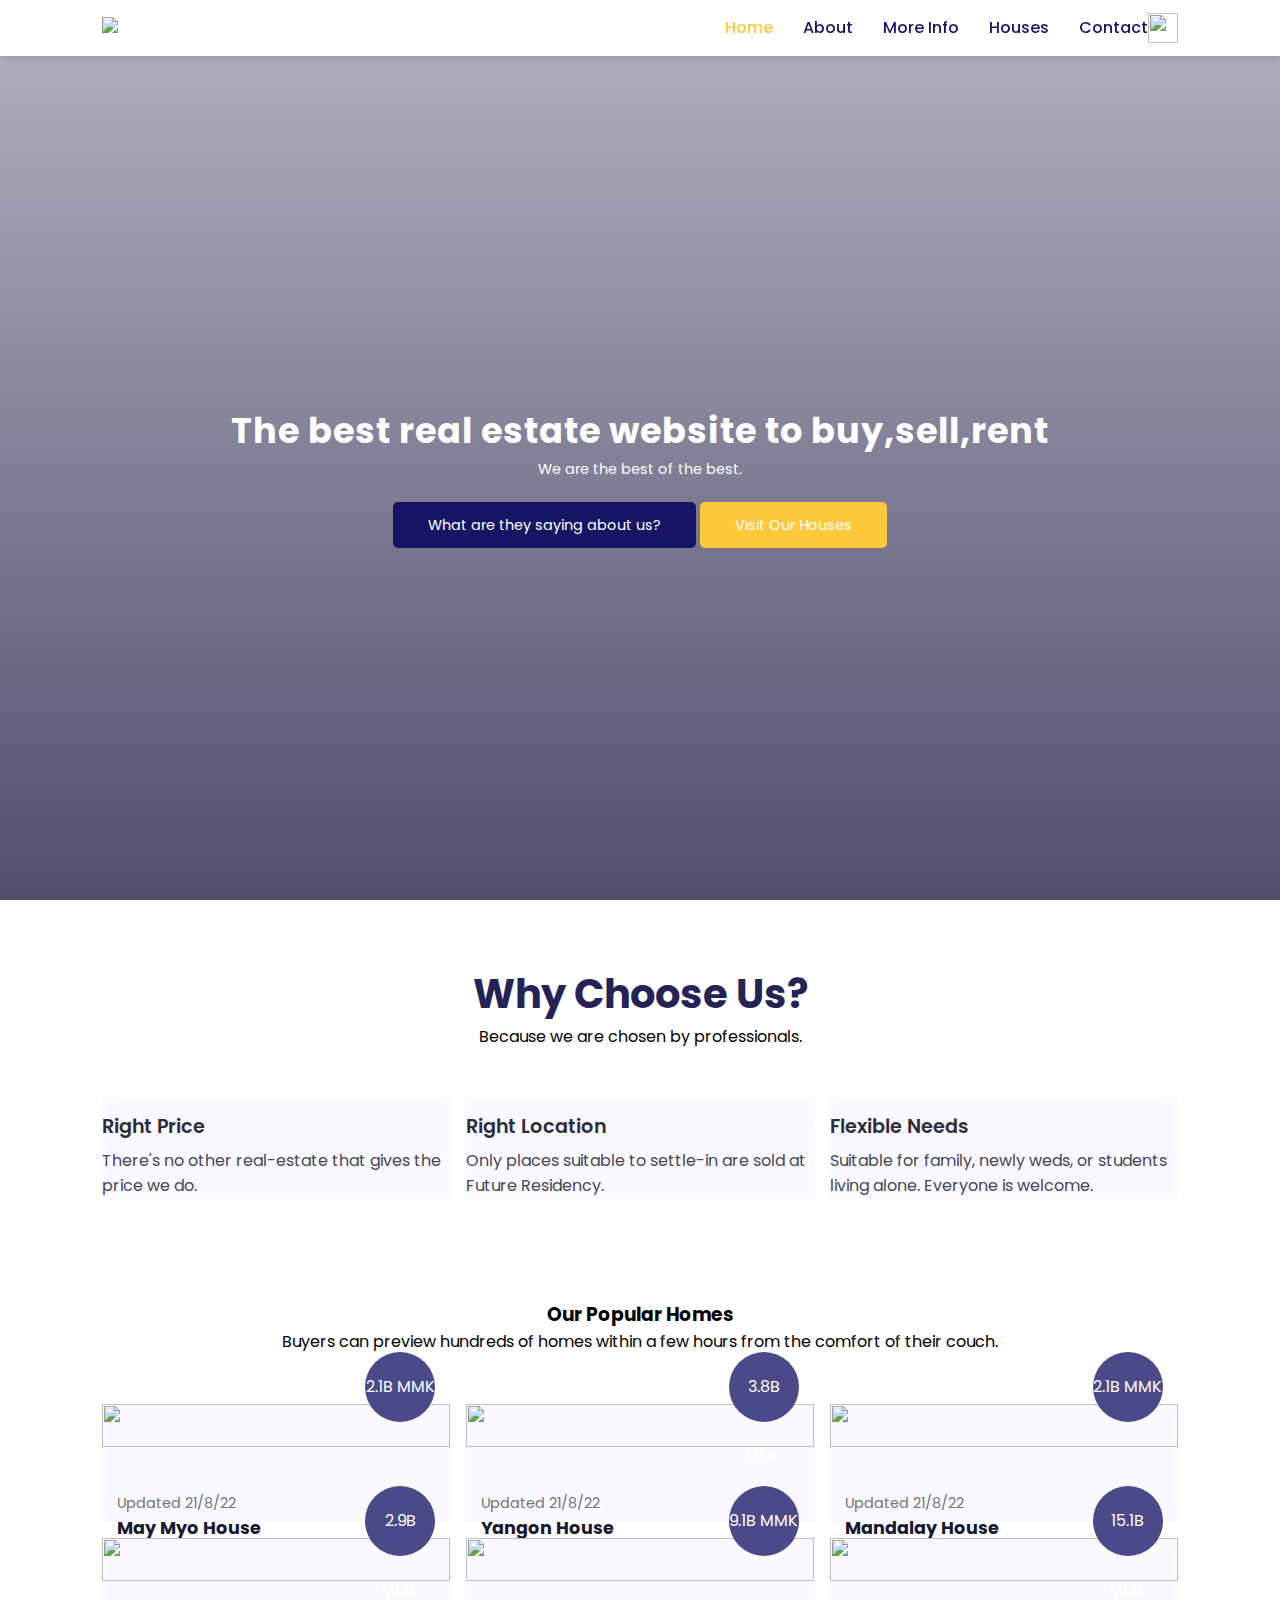
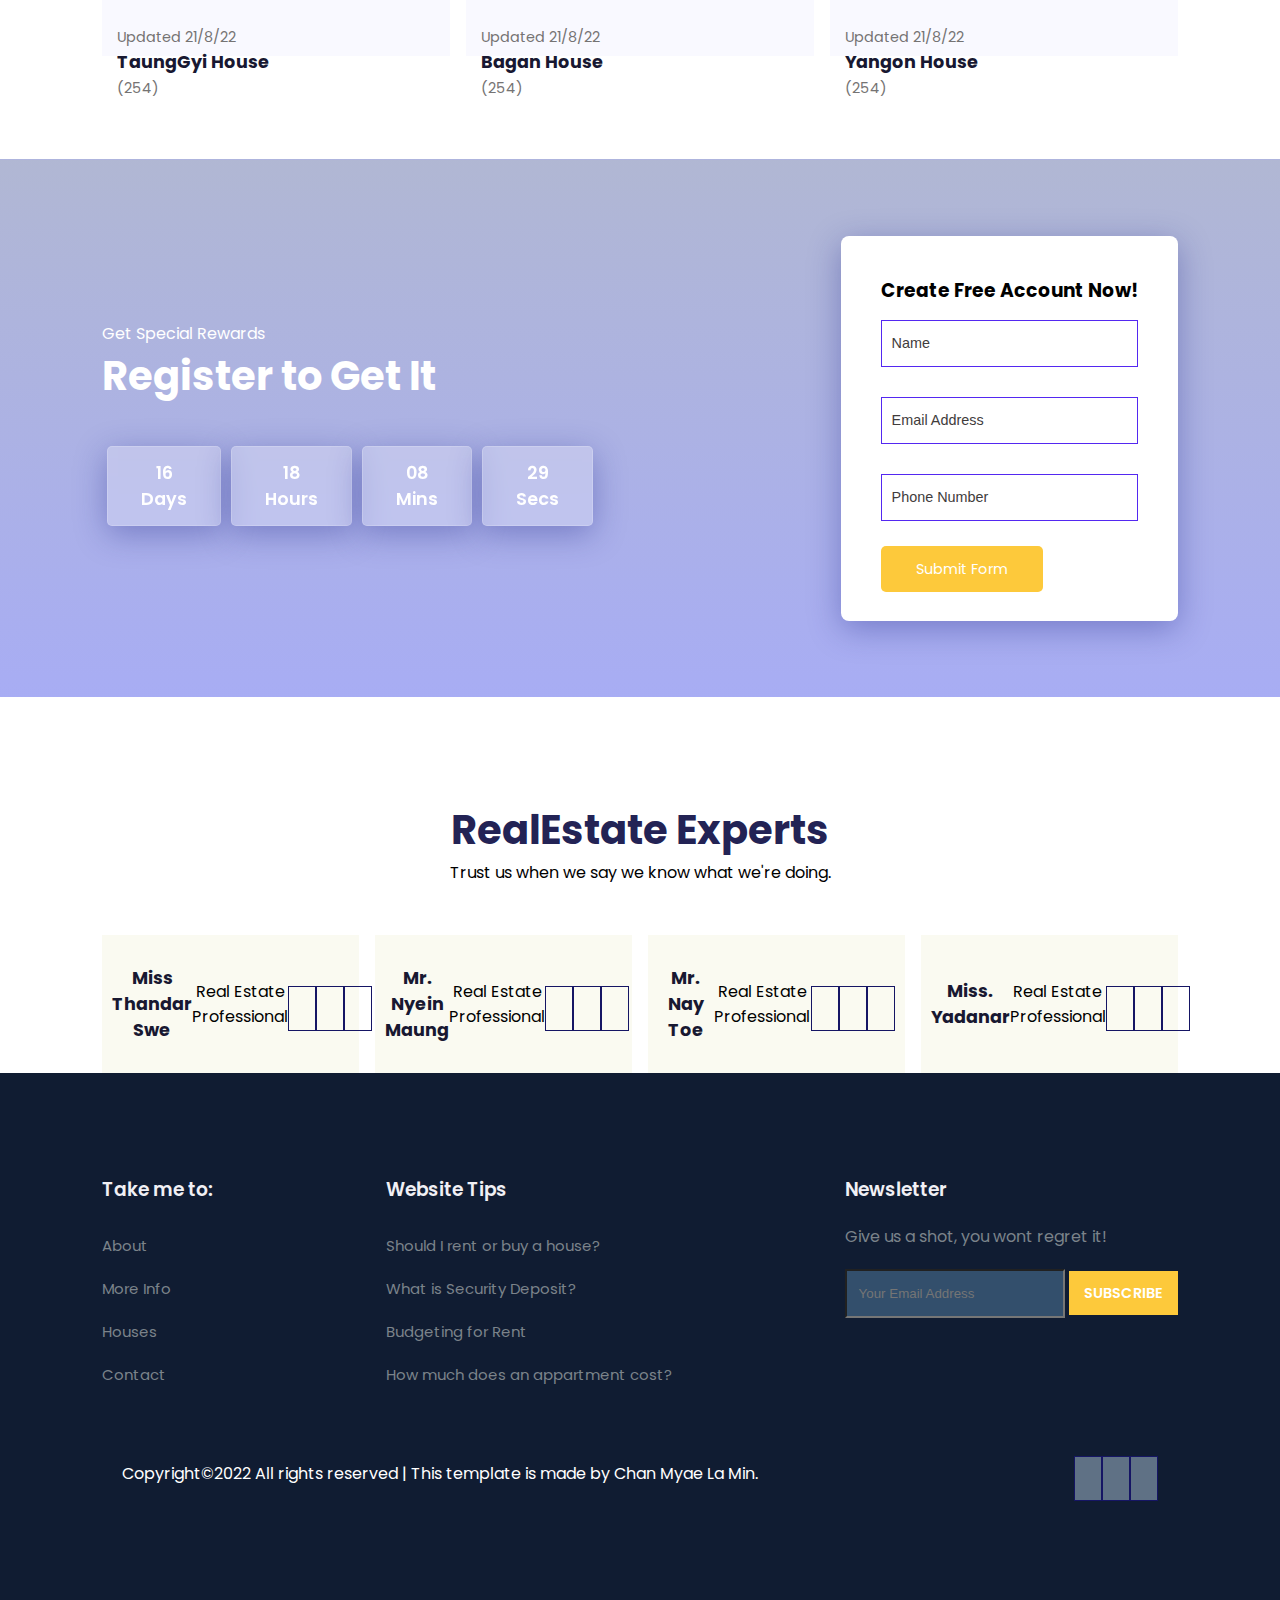
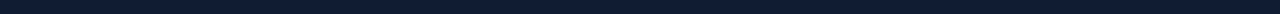
==== index.html @ e254a567 "Add files via upload" ====
<!DOCTYPE html>
<html lang="en" dir="ltr">
  <head>
    <meta charset="utf-8">
    <meta  http-equiv="X-UA-Compatible" content="IE=edge">
    <meta name="viewport" content="width=device-width, initial-scale=1.0">
    <title>Future Residency Limited</title>
    <link rel="stylesheet" href="style.css">
    <script src="https://code.jquery.com/jquery-3.6.1.min.js" integrity="sha256-o88AwQnZB+VDvE9tvIXrMQaPlFFSUTR+nldQm1LuPXQ=" crossorigin="anonymous"></script>
    <script src="https://kit.fontawesome.com/5d71280f73.js" crossorigin="anonymous"></script>
  </head>
  <body>
    <!-- Navigation -->
    <nav>
      <a href="index.html"><img src="logo.png"></a>

      <div class="navigation">
        <ul>
          <i id="menu-close" class="fas fa-times"></i>
          <li><a  class="active"href="#">Home</a></li>
          <li><a href="about.html">About</a></li>
          <li><a href="blog.html">More Info</a></li>
          <li><a href="houses.html">Houses</a></li>
          <li><a href="contact.html">Contact</a></li>
        </ul>
        <img id="menu-btn" src="menu.png" alt="">
      </div>
    </nav>
    <!-- Home -->
    <section id="home">
      <h2>The best real estate website to buy,sell,rent </h2>
      <p>We are the best of the best.</p>
      <div class="btn">
        <a class="blue" href="whattheysay.html">What are they saying about us?</a>
        <a class="yellow" href="#">Visit Our Houses</a>

      </div>
    </section>
    <!-- Features -->
    <section id="features">
      <h1>Why Choose Us?</h1>
      <p>Because we are chosen by professionals.</p>
      <div class="fea-base">
        <div class="fea-box">
          <i class="fa-solid fa-sack-dollar"></i>
          <h3>Right Price</h3>
          <p> There's no other real-estate that gives the price we do. </p>
        </div>
        <div class="fea-box">
          <i class="fa-solid fa-building"></i>
          <h3>Right Location</h3>
          <p> Only places suitable to settle-in are sold at Future Residency. </p>
        </div>
        <div class="fea-box">
          <i class="fa-solid fa-face-smile"></i>
          <h3>Flexible Needs</h3>
          <p> Suitable for family, newly weds, or students living alone. Everyone is welcome. </p>
        </div>
      </div>
    </section>
    <!-- Courses -->
    <section id="course">
      <h3>Our Popular Homes</h3>
      <p> Buyers can preview hundreds of homes within a few hours from the comfort of their couch. </p>
      <div class="course-box">
        <div class="courses">
          <img src="house1.jpeg" class="zoom" alt="">
          <div class="details">
            <span>Updated 21/8/22</span>
            <h6>May Myo House</h6>
            <div class="star">
              <i class="fas fa-star"></i>
              <i class="fas fa-star"></i>
              <i class="fas fa-star"></i>
              <i class="fas fa-star"></i>
              <i class="fas fa-star"></i>
              <span>(254)</span>
            </div>
            <div class="cost">
              2.1B MMK

            </div>

          </div>

        </div>
        <div class="courses">
          <img src="house6.jpeg" class="zoom" alt="">
          <div class="details">
            <span>Updated 21/8/22</span>
            <h6>Yangon House</h6>
            <div class="star">
              <i class="fas fa-star"></i>
              <i class="fas fa-star"></i>
              <i class="fas fa-star"></i>
              <i class="fas fa-star"></i>
              <i class="fas fa-star"></i>
              <span>(254)</span>
            </div>
            <div class="cost">
              3.8B MMK

            </div>

          </div>

        </div>
        <div class="courses">
          <img src="house2.jpeg" class="zoom" alt="">
          <div class="details">
            <span>Updated 21/8/22</span>
            <h6>Mandalay House</h6>
            <div class="star">
              <i class="fas fa-star"></i>
              <i class="fas fa-star"></i>
              <i class="fas fa-star"></i>
              <i class="fas fa-star"></i>
              <i class="fas fa-star"></i>
              <span>(254)</span>
            </div>
            <div class="cost">
              2.1B MMK

            </div>

          </div>

        </div>
        <div class="courses">
          <img src="house3.webp" class="zoom" alt="">
          <div class="details">
            <span>Updated 21/8/22</span>
            <h6>TaungGyi House</h6>
            <div class="star">
              <i class="fas fa-star"></i>
              <i class="fas fa-star"></i>
              <i class="fas fa-star"></i>
              <i class="fas fa-star"></i>
              <i class="fas fa-star"></i>
              <span>(254)</span>
            </div>
            <div class="cost">
              2.9B MMK

            </div>

          </div>

        </div>
        <div class="courses">
          <img src="house4.jpeg" class="zoom" alt="">
          <div class="details">
            <span>Updated 21/8/22</span>
            <h6>Bagan House</h6>
            <div class="star">
              <i class="fas fa-star"></i>
              <i class="fas fa-star"></i>
              <i class="fas fa-star"></i>
              <i class="fas fa-star"></i>
              <i class="fas fa-star"></i>
              <span>(254)</span>
            </div>
            <div class="cost">
              9.1B MMK

            </div>

          </div>

        </div>
        <div class="courses">
          <img src="house5.jpeg" class="zoom" alt="">
          <div class="details">
            <span>Updated 21/8/22</span>
            <h6>Yangon House</h6>
            <div class="star">
              <i class="fas fa-star"></i>
              <i class="fas fa-star"></i>
              <i class="fas fa-star"></i>
              <i class="fas fa-star"></i>
              <i class="fas fa-star"></i>
              <span>(254)</span>
            </div>
            <div class="cost">
              15.1B MMK

            </div>

          </div>

        </div>

      </div>
    </section>
    <!-- Registration -->
    <section id="registration">
      <div class="reminder">
        <p>Get Special Rewards</p>
        <h1>Register to Get It</h1>
        <div class="time">
          <div class="date">
            16 <br> Days
            </div>
            <div class="date">
              18 <br> Hours
              </div>
              <div class="date">
                08 <br> Mins
                </div>
                <div class="date">
                  29 <br> Secs
                </div>
            </div>

        </div>

      <div class="form">
        <h3>Create Free Account Now!</h3>
        <input type="text" placeholder="Name" name="" id="">
        <input type="text" placeholder="Email Address" name="" id="">
        <input type="text" placeholder="Phone Number" name="" id="">
        <div class="btn">
          <a class="yellow" href="#">Submit Form</a>


        </div>
      </div>

    </section>
    <!-- Profiles -->
    <section id="experts">
      <h1>RealEstate Experts</h1>
      <p>Trust us when we say we know what we're doing.</p>
      <div class="expert-box">
        <div class="profile">
          <img src="pro1.webp" alt="">
          <h6>Miss Thandar Swe</h6>
          <p>Real Estate Professional</p>
          <div class="pro-links">
            <i class="fab fa-facebook"></i>
            <i class="fab fa-instagram"></i>
            <i class="fab fa-linkedin"></i>
            </div>
          </div>
          <div class="profile">
            <img src="pro3.webp" alt="">
            <h6>Mr. Nyein Maung</h6>
            <p>Real Estate Professional</p>
            <div class="pro-links">
              <i class="fab fa-facebook"></i>
              <i class="fab fa-instagram"></i>
              <i class="fab fa-linkedin"></i>
              </div>
              </div>
            <div class="profile">
              <img src="pro2.webp" alt="">
              <h6>Mr. Nay Toe</h6>
              <p>Real Estate Professional</p>
              <div class="pro-links">
                <i class="fab fa-facebook"></i>
                <i class="fab fa-instagram"></i>
                <i class="fab fa-linkedin"></i>

                </div>
              </div>
              <div class="profile">
                <img src="pro4.webp" alt="">
                <h6>Miss. Yadanar</h6>
                <p>Real Estate Professional</p>
                <div class="pro-links">
                  <i class="fab fa-facebook"></i>
                  <i class="fab fa-instagram"></i>
                  <i class="fab fa-linkedin"></i>
                </div>
              </div>
            </div>

    </section>
    <footer>
      <div class="footer-co1">
        <h3>Take me to: </h3>
        <li>About</li>
        <li>More Info</li>
        <li>Houses</li>
        <li>Contact</li>
      </div>
      <div class="footer-co1">
        <h3>Website Tips</h3>
        <li>Should I rent or buy a house?</li>
        <li>What is Security Deposit?</li>
        <li>Budgeting for Rent</li>
        <li>How much does an appartment cost?</li>
      </div>

      <div class="footer-co1">
        <h3>Newsletter</h3>
        <p>Give us a shot, you wont regret it!</p>
        <div class="subscribe">
          <input type="text" placeholder="Your Email Address">
          <a href="#" class="yellow">SUBSCRIBE</a>

        </div>

      </div>
      <div class="copyright">
        <p>Copyright©2022 All rights reserved | This template is made by Chan Myae La Min.</p>
        <div class="pro-links">
          <i class="fab fa-facebook"></i>
          <i class="fab fa-instagram"></i>
          <i class="fab fa-linkedin"></i>
        </div>
      </div>
    </footer>
    <script>
      $('#menu-btn').click(function(){
        $('nav .navigation ul').removeClass('active')
      });
      $('#menu-close').click(function(){
        $('nav .navigation ul').removeClass('active')
      });
    </script>

  </body>
</html>
---- style.css ----
@import url("https://fonts.googleapis.com/css?family=Poppins:400,500,600,700,800");
*{
  margin: 0;
  padding: 0;
  box-sizing: border-box;
}
body{
  font-family: 'Poppins', sans-serif;
}
/* Global Tags */
h1{
  font-size: 2.5rem;
  font-weight: 700;
  color: rgb(35,35,85);
}
span{
  font-size: .9rem;
  color: #757373;

}
h6{
  font-size: 1.1rem;
  color: rgb(24,24,49);
}
/* Naviation */
nav{
  position: fixed;
  width: 100%;
  background-color: #fff;
  display: flex;
  flex-direction: row;
  justify-content: space-between;
  align-items: center;
  padding: 1vw 8vw;
  box-shadow: 2px 2px 10px rgba(0,0,0,0.15);
  z-index: 999;
}
nav img{
  width: 150px;
  cursor: pointer;
}
nav .navigation{
  display: flex;

}
#course .zoom{
  transition: transform 1s;
}
#course .zoom:hover{
  transform: scale(1.1);
}
#menu-btn{
  width: 30px;
  height: 30px;
}
#menu-close{
  display: none;
}
nav .navigation ul{
  display: flex;
  justify-content: flex-end;
  align-items: center;
}
nav .navigation ul li{
  list-style: none;
  margin-left: 30px;
}
nav .navigation ul li a{
  text-decoration: none;
  color: rgb(21,21,100);
  font-size: 16px;
  font-weight: 500;
  transition: 0.3s ease;
}
nav .navigation ul li a.active,
nav .navigation ul li a:hover{
  color: #FDC93B;
}
/* Home */
#home{
  background-image: linear-gradient(rgba(9, 5, 54, 0.3), rgba(5,4,46,0.7)), url(images/landing.jpeg);
  width: 100%;
  height: 100vh;
  background-size: cover;
  background-position: center;
  display: flex;
  flex-direction: column;
  justify-content: center;
  align-items: center;
  text-align: center;
  padding-top: 40px;
}
#home h2{
  color: #fff;
  font-size: 2.2rem;
  letter-spacing: 1px;
}
#home p{
  width: 50%;
  color: #fff;
  font-size: 0.9rem;
  line-height: 25px;
}
#home .btn{
  margin-top: 30px;
}
#home a{
  text-decoration: none;
  font-size: 0.9rem;
  padding: 13px 35px;
  background-color: #fff;
  border-radius: 5px;
}
#home a.blue{
  color: #fff;
  background-color: rgb(21, 21, 100);
  transition: 0.3s ease;
}
#home a.blue:hover{
  background-color: #fff;
  color:rgb(21, 21, 100);
}
#home a.yellow{
  color: #fff;
  background: #FDC93B;
  transition: 0.3s ease;
}
#home a.yellow:hover{
  color: rgb(21, 21, 100);
  background:#fff;
}
/* Features */
#features{
  padding: 5vw 8vw 0 8vw;
  text-align: center;
}
#features .fea-base{
  display: grid;
  grid-template-columns: repeat(auto-fit, minmax(320px,1fr));
  grid-gap: 1rem;
  margin-top: 50px;
}
#features .fea-box{
  background-color: #F9F9FF;
  text-align: start;
}
#features .fea-box i{
  font-size: 2.3rem;
  color: rgb(44,44,80);
}
#features .fea-box h3{
  font-size: 1.2rem;
  font-weight: 600;
  color: rgb(46,46,59);
  padding: 13px 0 7px 0;
}
#features .fea-box p{
  font-size: 1rem;
  font-weight: 400;
  color: rgb(70,70,87);
}
/* post */
#post-home{
  background-image: linear-gradient(rgba(9, 5, 54, 0.3), rgba(5,4,46,0.7)), url(images/apartment.jpeg);
  width: 100%;
  height: 60vh;
  background-size: cover;
  background-position: center;
  display: flex;
  flex-direction: column;
  justify-content: center;
  align-items: center;
  text-align: center;
  padding-top: 40px;
}
#post-home{
  color: #fff;
  font-size: 2.2rem;
  letter-spacing: 1px;
}
#post2-home{
  background-image: linear-gradient(rgba(9, 5, 54, 0.3), rgba(5,4,46,0.7)), url(images/post2.jpeg);
  width: 100%;
  height: 60vh;
  background-size: cover;
  background-position: center;
  display: flex;
  flex-direction: column;
  justify-content: center;
  align-items: center;
  text-align: center;
  padding-top: 40px;
}
#post2-home{
  color: #fff;
  font-size: 2.2rem;
  letter-spacing: 1px;
}
#post3-home{
  background-image: linear-gradient(rgba(9, 5, 54, 0.3), rgba(5,4,46,0.7)), url(images/post3.jpeg);
  width: 100%;
  height: 60vh;
  background-size: cover;
  background-position: center;
  display: flex;
  flex-direction: column;
  justify-content: center;
  align-items: center;
  text-align: center;
  padding-top: 40px;
}
#post3-home{
  color: #fff;
  font-size: 2.2rem;
  letter-spacing: 1px;
}
#post4-home{
  background-image: linear-gradient(rgba(9, 5, 54, 0.3), rgba(5,4,46,0.7)), url(images/post4.jpeg);
  width: 100%;
  height: 60vh;
  background-size: cover;
  background-position: center;
  display: flex;
  flex-direction: column;
  justify-content: center;
  align-items: center;
  text-align: center;
  padding-top: 40px;
}
#post4-home{
  color: #fff;
  font-size: 2.2rem;
  letter-spacing: 1px;
}
#about-container .post a{
  text-decoration: none;
  font-size: 0.9rem;
  padding: 13px 35px;
  background-color: rgb(21,21,100);
  color: #fff;
  border-radius: 5px;
  font-weight: 600;
}
/* Slider */
#slider-body{
  min-height: 100vh;
  display: flex;
  align-items: center;
  justify-content: center;
  background-color: #EFEFEF;
}
.slide-content{
  margin: 0 40px;
}
.image-content, .card-content{
  display: flex;
  flex-direction: column;
  align-items: center;
  padding: 10px 14px;


}
.card{
  border-radius: 35px;
  background-color: #fff;

}
.card-image{
  position: relative;
  height: 150px;
  width: 150px;
  border-radius: 50%;
  background: #fff;
  padding: 3px;
}
.card-image .card-img{
  height: 100%;
  width: 100%;
  object-fit: cover;
  border-radius: 50%;
  border: 4px solid #FDC93B; /*yellow color*/
}

/* Course */
#course{
  padding: 8vw 8vw 8vw 8vw;
  text-align: center;

}
#course .courses{
  text-align: start;
  background: #F9F9FF;
  height: 100%;
  position: relative;
}
#course .courses img{
  width: 100%;
  height: 60%;
  background-size: cover;
  background-position: center;
}
#course .course-box{
  display: grid;
  grid-template-columns: repeat(auto-fit, minmax(320px,1fr));
  grid-gap: 1rem;
  margin-top: 50px;
}
#course .courses .details{
  padding: 15px 15px 0 15px;

}
#course .courses .details i{
  color: #FDC93B;
  font-size: .9rem;
}
#course .courses .cost{
  background-color: rgb(74,74,136);
  color: #fff;
  line-height: 70px;
  width: 70px;
  height: 70px;
  text-align: center;
  border-radius: 50px;
  position: absolute;
  right: 15px;
  bottom: 100px;
}
#registration{
  padding: 6vw 8vw 6vw 8vw;
  background-image: linear-gradient(rgba(99,112,168,0.5), rgba(81, 91, 233, 0.5)),url("happyfamily.jpg");
  width: 100%;
  height: 100%;
  background-size: cover;
  background-position: center;
  display: flex;
  justify-content: space-between;
  align-items: center;
}
#registration .reminder{
  color: #fff;

}
#registration .reminder h1{
  color: #fff;
}
#registration .reminder .time{
display: flex;
margin-top: 40px;
}
#registration .reminder .time .date{
  text-align: center;
  padding: 13px 33px;
  background: rgba(255,255,255,0.25);
  backdrop-filter: blur(4px);
  box-shadow: 0 8px 32px 0 rgba(31,38,135,0.37);
  border-radius: 5px;
  margin: 0 5px 10px 5px;
  border: 1px solid rgba(255,255,255,0.18);
  font-size: 1.1rem;
  font-weight: 600;

}
#registration .form{
  background: #fff;
  border-radius: 8px;
  display: flex;
  flex-direction: column;
  padding: 40px;
  box-shadow: 0 8px 32px 0 rgba(31,38,135,0.37);
}
#registration .form input{
  margin: 15px 0;
  padding: 15px 10px;
  border: 1px solid rgb(84,40,241);
  outline: none;
}
#registration .form input::placeholder{
  color: #413c3c;
  font-weight: 500;
  font-size: 0.9rem;
}
#registration .form .btn{
  margin-top: 20px;
}
#registration .form a.yellow{
  text-decoration: none;
  font-size: 0.9rem;
  padding: 13px 35px;
  background-color: #fff;
  border-radius: 5px;
  color: #fff;
  background: #FDC93B;
  transition: 0.3s ease;
}
#registration .form a.yellow:hover{
  color: rgb(21, 21, 100);
  background:#fff;
}
/* Experts */
#experts{
  padding: 8vw 8vw 0vw 8vw;
  text-align: center;
}
#experts .expert-box{
  display: grid;
  grid-template-columns: repeat(auto-fit, minmax(250px,1fr));
  grid-gap: 1rem;
  margin-top: 50px;
}
#experts .expert-box .profile{
  background: #fafaf1;
  padding: 30px 10px;
}
.pro-links{
  margin-top: 10px;
}
.pro-links i{
  padding: 10px 13px;
  border: 1px solid rgb(21,21,100);
  cursor: pointer;
  transition: 0.3s ease;
}
.pro-links i:hover{
  background: rgb(21,21,100);
  margin-top: 10px 13px;
  border: 1px solid rgb(21,21,100);
  cursor: pointer;
}


footer{
  padding: 8vw;
  background-color: #101C32;
  display: flex;
  justify-content: space-between;
  align-items: flex-start;
  flex-wrap: wrap;
}
footer .footer-co1{
  padding-bottom: 40px;
}
footer h3{
  color: rgb(241,240,245);
  font-weight: 600;
  padding-bottom: 20px;
}
footer li{
  list-style: none;
  color: #7b838a;
  padding: 10px 0;
  font-size: 15px;
  cursor: pointer;
  transition: 0.3s ease;
}
footer li:hover{
  color: rgb(241,240,245);
}
footer p{
  color: #7b838a;
}
footer .subscribe{
  margin-top: 20px;
}
footer input{
  width: 220px;
  padding: 15px 12px;
  background: #334F6C;
  outline: none;
  color: #fff;
}
footer .subscribe a{
  text-decoration: none;
  font-size: 0.9rem;
  padding: 12px 15px;
  background-color: #fff;
  font-weight: 600;

}

footer .subscribe a.yellow{
  color: #fff;
  background: #FDC93B;
  transition: 0.3s ease;
}
footer .subscribe a.yellow:hover{
  color: rgb(21, 21, 100);
  background:#fff;
}
footer .copyright{
  margin: 20px;
  display: flex;
  justify-content: space-between;
  align-items: center;
  width: 100%;
  flex-wrap: wrap;
}
footer .copyright p{
  color: #fff;
}
footer .copyright .pro-links{
  margin-top: 10px;
}
footer .copyright .pro-links i{
  background-color: #5f7185;
  color: #fff;
}
footer .copyright .pro-links i:hover{
background-color: #FDC93B;
color: #2c2c2c;
}

#about-home{
  background-image: linear-gradient(rgba(9, 5, 54, 0.3), rgba(5,4,46,0.7)), url(images/aboutus.jpg);
  width: 100%;
  height: 60vh;
  background-size: cover;
  background-position: center;
  display: flex;
  flex-direction: column;
  justify-content: center;
  align-items: center;
  text-align: center;
  padding-top: 40px;
}
#about-home h2{
  color: #fff;
  font-size: 2.2rem;
  letter-spacing: 1px;
}
#about-container{
  display: flex;
  align-items: center;
  padding: 8vw 8vw 2vw 8vw;

}
#about-container .about-img{
  width: 60%;
  padding-right: 60px;
}
#about-container .about-img img{
  width: 100%;
}
#about-container .about-text{
  width: 40%;
}
#about-container .about-text h2{
  color: #29303B;
  padding-bottom: 15px;
}
#about-container .about-text p{
  color: #686F7A;
  font-weight: 300;
}
#about-container .about-text .about-fe{
  display: flex;
  justify-content: space-between;
  align-items: flex-start;
  margin-top: 30px;
}
#about-container .about-text .about-fe img{
  width: 50px;
  background-size: cover;
  background-position: center;
  margin-right: 20px;
}
#about-container .about-text .about-fe .fe-text{
  width: 90%;

}
#about-container .about-text .about-fe .fe-text h5{
  font-size: 16px;
  color: #29303B;
}
/* whattheysay */
#whattheysay-home{
  background-image: linear-gradient(rgba(9, 5, 54, 0.3), rgba(5,4,46,0.7)), url(images/whattheysay.jpeg);
  width: 100%;
  height: 60vh;
  background-size: cover;
  background-position: center;
  display: flex;
  flex-direction: column;
  justify-content: center;
  align-items: center;
  text-align: center;
  padding-top: 40px;
}
#whattheysay-home h2{
  color: #fff;
  font-size: 2.2rem;
  letter-spacing: 1px;
}
#testimonials{
  display: flex;
  justify-content: center;
  align-items: center;
  flex-direction: column;
  width: 100%;
}
.testimonial-heading{
  letter-spacing: 1px;
  margin: 30px 0px;
  padding: 10px 20px;
  display: flex;
  flex-direction: column;
  justify-content: center;
  align-items: center;
}
.testimonial-heading h1{
  font-size: 2.2rem;
  font-weight: 500;
  background-color: #202020;
  color: #ffffff;
  padding: 10px 20px;
}
.testimonial-heading span{
  font-size: 1.3rem;
  color: #252525;
  margin-bottom: 10px;
  letter-spacing: 2px;
  text-transform: uppercase;
}
.testimonial-box-container{
  display: flex;
  justify-content: center;
  align-items: center;
  flex-wrap: wrap;
  width: 100%;
}
.testimonial-box{
  width: 500px;
  box-shadow: 2px 2px 30px rgba(0,0,0,0.1);
  background-color: #ffffff;
  padding: 20px;
  margin: 15px;
  cursor: pointer;
}
.profile-img{
  width: 50px;
  height: 50px;
  border-radius: 50%;
  overflow: hidden;
  margin-right: 10px;
}
.profile-img img{
  width: 100%;
  height: 100%;
  object-fit: cover;
  object-position: center;
}
.profile{
  display: flex;
  align-items: center;

}
.name-user{
  display: flex;
  flex-direction: column;
  letter-spacing: 0.5px;
}
.name-user span{
  color: #979797;
  font-size: 0.8rem;
}
.reviews{
  color: #f9d71c;
}
.box-top{
  display: flex;
  justify-content: space-between;
  align-items: center;
  margin-bottom: 20px;
}
.client-comment p{
  font-size: 0.9rem;
  color: #4b4b4b;
}
.testimonial-box:hover{
  transform: translateY(-10px);
  transition: all ease 0.3s;
}
#trust{
  text-align: center;
  padding: 8vw;
}
#trust .trust-img{
  margin-top: 60px;
  display: flex;
  justify-content: space-between;
  align-items: center;
}
#trust .trust-img img{
  width: 90px;
  height: auto;
}
/* Blog */
#blog-container{
  display: flex;
  align-items: flex-start;
  justify-content: space-between;
  padding: 8vw;
}
#blog-container .blogs{
  width: 60%;
}
#blog-container .blogs img{
  width: 100%;
  border-radius: 19px;
}
#blog-container .blogs .post h3{
  color: #29303B;
  padding: 15px 0 10px 0;
}
#blog-container .blogs .post p{
  color: #757373;
  padding-bottom: 20px;
}
#blog-container .cate{
  width: 30%;
}
#blog-container .cate h2{
  padding-bottom: 7px;
}
#blog-container .cate a{
  text-decoration: none;
  color: #757272;
  font-weight: 500;
  line-height: 45px;

}
#blog-container .blogs .post{
  padding-bottom: 60px;
}
#blog-container .blogs .post a{
  text-decoration: none;
  font-size: 0.9rem;
  padding: 13px 35px;
  background-color: rgb(21,21,100);
  color: #fff;
  border-radius: 5px;
  font-weight: 600;
}
/* Houses-Inner */
#house-inner{
  display: flex;
  justify-content: space-between;
  align-items: flex-start;
  padding: 8vw;
}
#house-inner h3{
  padding: 35px 0 25px 0;
  color: #29303B;

}
#house-inner p{
  color: #64626e;
}
#house-inner hr{
  height: 1px;
  background: rgba(236,226,229,0.5);
  margin-top: 40px;
}
#house-inner .overview{
  width: 70%;
}
#house-inner .overview .house-img{
  width: 100%;
  height: 60vh;
  object-fit: cover;
  border-radius: 12px;
  margin-bottom: 20px;
}
#house-inner .overview .house-head{
  display: flex;
  align-items: flex-start;
  justify-content: space-between;
}
#house-inner .overview .house-head .c-name{
  width: 70%;
}
#house-inner .overview .house-head .c-name h2{
  color: #29303B;
}
#house-inner .overview .house-head .c-name  .star{
  margin: 6px 0;
}
#house-inner .overview .house-head .c-name  .star i{
  color: #FDC93B;
  font-size: 0.9rem;
}
#house-inner .overview .house-head .c-name p{
  font-size: 15px;
}
#house-inner .overview .house-head span{
  padding: 16px 22px;
  border-radius: 5px;
  color: #5838fc;
  font: 24px;
  font-weight: 700;
  background-color: rgba(88, 56, 252, 0.1);
}
#house-inner .learn p{
  font-size: 15px;
  padding-bottom: 15px;
}
#house-inner .learn p i{
  color: #654ce4;
  font-weight: 700;
  margin-right: 20px;

}
#house-inner .agent{
  display: flex;
}
#house-inner .agent img{
  width: 70px;
  height: 70px;
  border-radius: 50%;
  margin-right: 20px;
}
#house-inner .agent h5{
  font-size: 15px;
}
#house-inner .buy{
  width: 300px;
  padding: 0 30px 30px 30px;
  border-radius: 11px;
  box-shadow: 0px 20px 40px 0 rgb(11 2 55/8%);
}
#house-inner .buy h3{
  padding-bottom: 10px;
}
#house-inner .buy p{
  font-size: 15px;
  color: #64626e;
  margin: 15px 0;
}
.house-inner .buy p i{
  color: #654ce4;
  font-weight: 500;
  margin-right: 18px;
  width: 16px;
  height: 16px;
  line-height: 16px;
  text-align: center;
}
#house-inner .buy .buy-btn{
  padding: 25px 0 20px 0;
  margin: auto;
  text-align: center;
}
#house-inner .buy .buy-btn a{
  text-decoration: none;
  font-size: .8rem;
  padding: 13px 45px;
  border-radius: 5px;
  font-weight: 600;
  color: #fff;
  background: rgb(50,50,136);
}
/* contact */
#contact{
  padding: 8vw;
  display: flex;
  justify-content: space-between;
  align-items: flex-start;
}
#contact .getin{
  width: 350px;
}
#contact .getin h2{
  color: #2c234d;
  font-size: 30px;
  font-weight: 800;
  line-height: .8;
  margin-bottom: 16px;
}

#contact .getin p{
  color: #686875;
  line-height: 24px;
  margin-bottom: 33px;
  padding-bottom: 25px;
  border-bottom: 1px solid #e5e4ed;
}
#contact .getin h3{
  color: #2c234d;
  font-size: 16px;
  font-weight: 600;
  line-height: 26px;
  margin-bottom: 16px;
}
#contact .getin .getin-details div{
  display: flex;
}
#contact .getin .getin-details div i{
  font-size: 16px;
  line-height: 22px;
  color: #5838fc;
  margin-right: 20px;
}
#contact .getin .getin-details div p{
  font-size: 14px;
  border-bottom: none;
  line-height: 22px;
  margin-bottom: 15px;
}
#contact .getin .getin-details .prolinks i{
  margin-right: 8px;
}
#contact .form{
  width: 60%;
  background: #f7f6fa;
  padding: 40px;
  border-radius: 10px;
}
#contact .form h4{
  font-size: 24px;
  color: #2c234d;
  line-height: 30px;
  margin-bottom: 8px;
}
#contact .form p{
  color: #686875;
  line-height: 24px;
  padding-bottom: 25px;
}
#contact .form .form-row{
  display: flex;
  justify-content: space-between;
  width: 100%
}
#contact .form .form-row input{
  width: 48%;
  font-size: 14px;
  font-weight: 400;
  border-radius: 3px;
  border: none;
  background: #fff;
  color: #7e7c87;
  outline: none;
  padding: 20px 30px;
  margin-bottom: 20px;
}
#contact .form .form-col input,#contact .form .form-col textarea{
  width: 100%;
  font-size: 14px;
  font-weight: 400;
  border-radius: 3px;
  border: none;
  background: #fff;
  color: #7e7c87;
  outline: none;
  padding: 20px 30px;
  margin-bottom: 20px;
}
#contact .form button{
  font-size: .9rem;
  padding: 13px 25px;
  background: rgb(21,21,100);
  border-radius: 5px;
  outline: none;
  border: none;
  font-weight: 600;
  cursor: pointer;
  color: #fff;
}
#map{
  width: 100%;
  height: 70vh;
  margin-bottom: 8vw;
}
#map iframe{
  width: 100%;
  height: 100%;

}
@media (max-width: 821px) {
  nav {
    padding: 15px 20px;
  }
  nav img{
  width:130px;
}

  #menu-btn{
  display: initial;
}
  #menu-close{
  display: initial;
  font-size: 1.6rem;
  color: #fff;
  padding: 30px 0 20px 20px;
}
  nav .navigation ul{
    position: absolute;
    top: 0;
    right: -220px;
    width: 220px;
    height: 100vh;
    background: rgb(17,20,104,0.45);
    backdrop-filter: blur(4.5px);
    border: 1px  solid rgba(255,255,255,0.18);
    display: flex;
    flex-direction: column;
    justify-content: flex-start;
    align-items: flex-start;
}

/* Blog */
nav .navigation ul.active{
  right: 0;
}
nav .navigation ul li{
  padding: 20px 0 20px 40px;
  margin-left: 0;
}
nav .navigation ul li a{
  color: #fff;

}
}
@media(max-width: 1060px){
  .testimonial-box{
    width: 45%;
    padding: 10px;
  }
}
@media(max-width:790px){
  testimonial-box{
    width: 100%;
  }
  .testimonial-heading h1{
    font-size: 1.4rem;
  }
}
@media (max-width:340px ) {
  .box-top{
    flex-wrap: wrap;
    margin-bottom: 10px;
  }
  .reviews{
    margin-top: 10px;
  }
}
::selection{
  color: #ffffff;
  background-color: #252525;
}
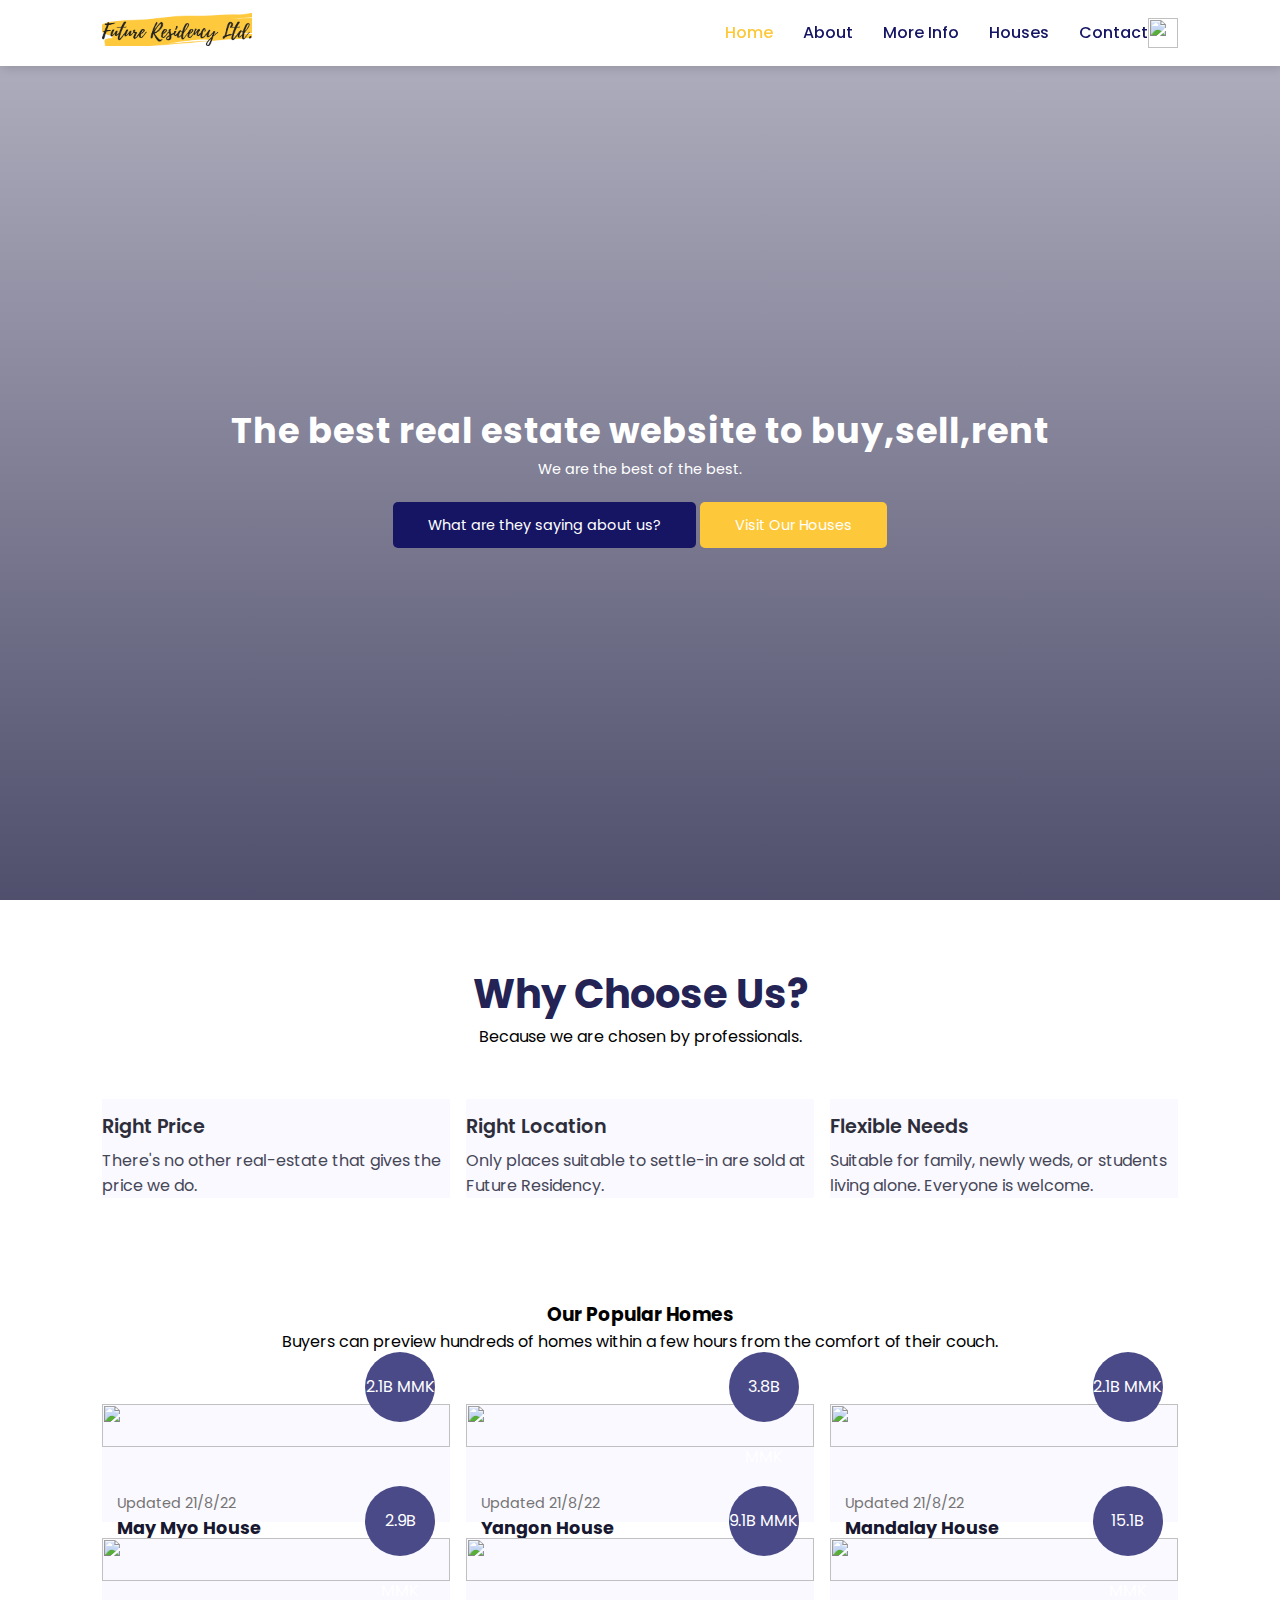
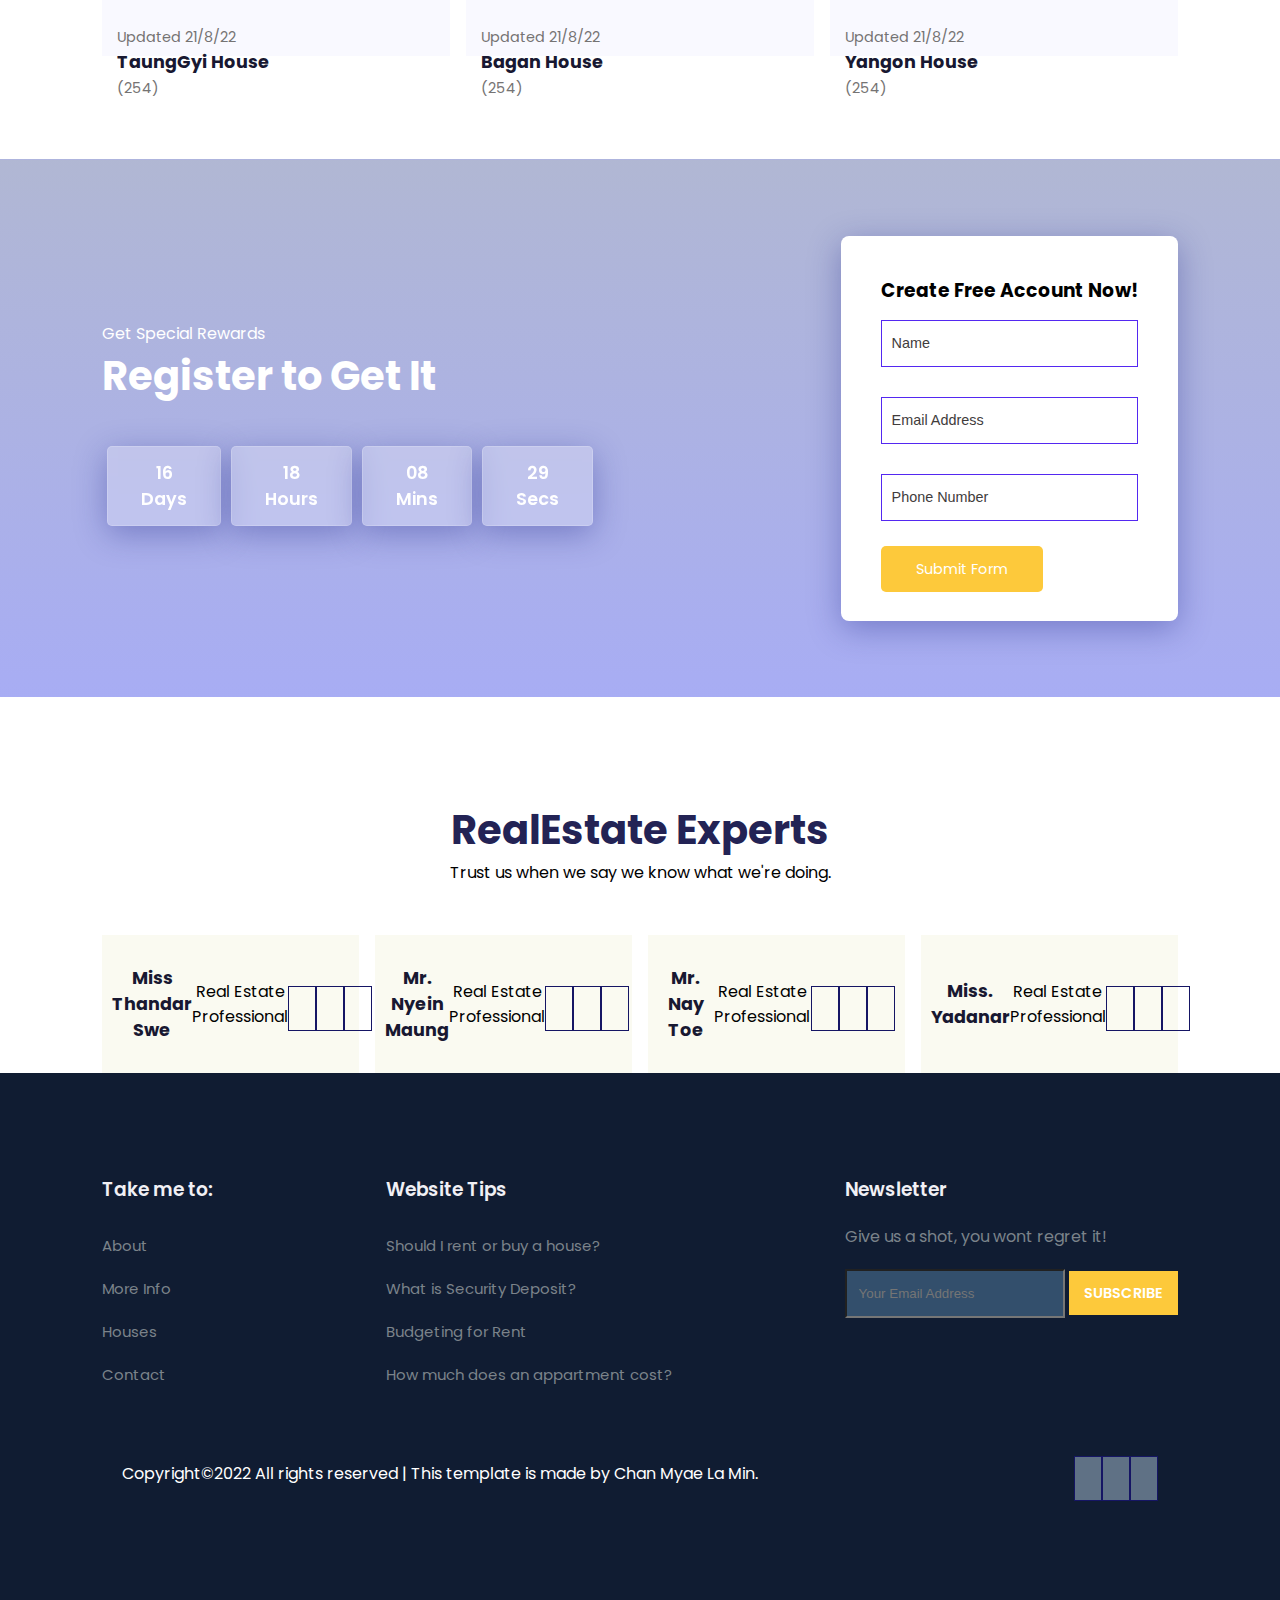
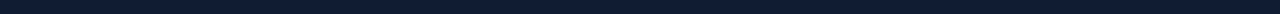
==== commit 23ee98dc: "Update index.html" ====
--- a/index.html
+++ b/index.html
@@ -12,7 +12,7 @@
   <body>
     <!-- Navigation -->
     <nav>
-      <a href="index.html"><img src="logo.png"></a>
+      <a href="index.html"><img src="Images/logo.png"></a>
 
       <div class="navigation">
         <ul>
@@ -23,7 +23,7 @@
           <li><a href="houses.html">Houses</a></li>
           <li><a href="contact.html">Contact</a></li>
         </ul>
-        <img id="menu-btn" src="menu.png" alt="">
+        <img id="menu-btn" src="images/menu.png" alt="">
       </div>
     </nav>
     <!-- Home -->
@@ -64,7 +64,7 @@
       <p> Buyers can preview hundreds of homes within a few hours from the comfort of their couch. </p>
       <div class="course-box">
         <div class="courses">
-          <img src="house1.jpeg" class="zoom" alt="">
+          <img src="images/house1.jpeg" class="zoom" alt="">
           <div class="details">
             <span>Updated 21/8/22</span>
             <h6>May Myo House</h6>
@@ -85,7 +85,7 @@
 
         </div>
         <div class="courses">
-          <img src="house6.jpeg" class="zoom" alt="">
+          <img src="images/house6.jpeg" class="zoom" alt="">
           <div class="details">
             <span>Updated 21/8/22</span>
             <h6>Yangon House</h6>
@@ -106,7 +106,7 @@
 
         </div>
         <div class="courses">
-          <img src="house2.jpeg" class="zoom" alt="">
+          <img src="images/house2.jpeg" class="zoom" alt="">
           <div class="details">
             <span>Updated 21/8/22</span>
             <h6>Mandalay House</h6>
@@ -127,7 +127,7 @@
 
         </div>
         <div class="courses">
-          <img src="house3.webp" class="zoom" alt="">
+          <img src="images/house3.webp" class="zoom" alt="">
           <div class="details">
             <span>Updated 21/8/22</span>
             <h6>TaungGyi House</h6>
@@ -148,7 +148,7 @@
 
         </div>
         <div class="courses">
-          <img src="house4.jpeg" class="zoom" alt="">
+          <img src="images/house4.jpeg" class="zoom" alt="">
           <div class="details">
             <span>Updated 21/8/22</span>
             <h6>Bagan House</h6>
@@ -169,7 +169,7 @@
 
         </div>
         <div class="courses">
-          <img src="house5.jpeg" class="zoom" alt="">
+          <img src="images/house5.jpeg" class="zoom" alt="">
           <div class="details">
             <span>Updated 21/8/22</span>
             <h6>Yangon House</h6>
@@ -233,7 +233,7 @@
       <p>Trust us when we say we know what we're doing.</p>
       <div class="expert-box">
         <div class="profile">
-          <img src="pro1.webp" alt="">
+          <img src="images/pro1.webp" alt="">
           <h6>Miss Thandar Swe</h6>
           <p>Real Estate Professional</p>
           <div class="pro-links">
@@ -243,7 +243,7 @@
             </div>
           </div>
           <div class="profile">
-            <img src="pro3.webp" alt="">
+            <img src="images/pro3.webp" alt="">
             <h6>Mr. Nyein Maung</h6>
             <p>Real Estate Professional</p>
             <div class="pro-links">
@@ -253,7 +253,7 @@
               </div>
               </div>
             <div class="profile">
-              <img src="pro2.webp" alt="">
+              <img src="images/pro2.webp" alt="">
               <h6>Mr. Nay Toe</h6>
               <p>Real Estate Professional</p>
               <div class="pro-links">
@@ -264,7 +264,7 @@
                 </div>
               </div>
               <div class="profile">
-                <img src="pro4.webp" alt="">
+                <img src="images/pro4.webp" alt="">
                 <h6>Miss. Yadanar</h6>
                 <p>Real Estate Professional</p>
                 <div class="pro-links">
--- a/style.css
+++ b/style.css
@@ -327,7 +327,7 @@
 }
 #registration{
   padding: 6vw 8vw 6vw 8vw;
-  background-image: linear-gradient(rgba(99,112,168,0.5), rgba(81, 91, 233, 0.5)),url("happyfamily.jpg");
+  background-image: linear-gradient(rgba(99,112,168,0.5), rgba(81, 91, 233, 0.5)),url("images/happyfamily.jpg");
   width: 100%;
   height: 100%;
   background-size: cover;
